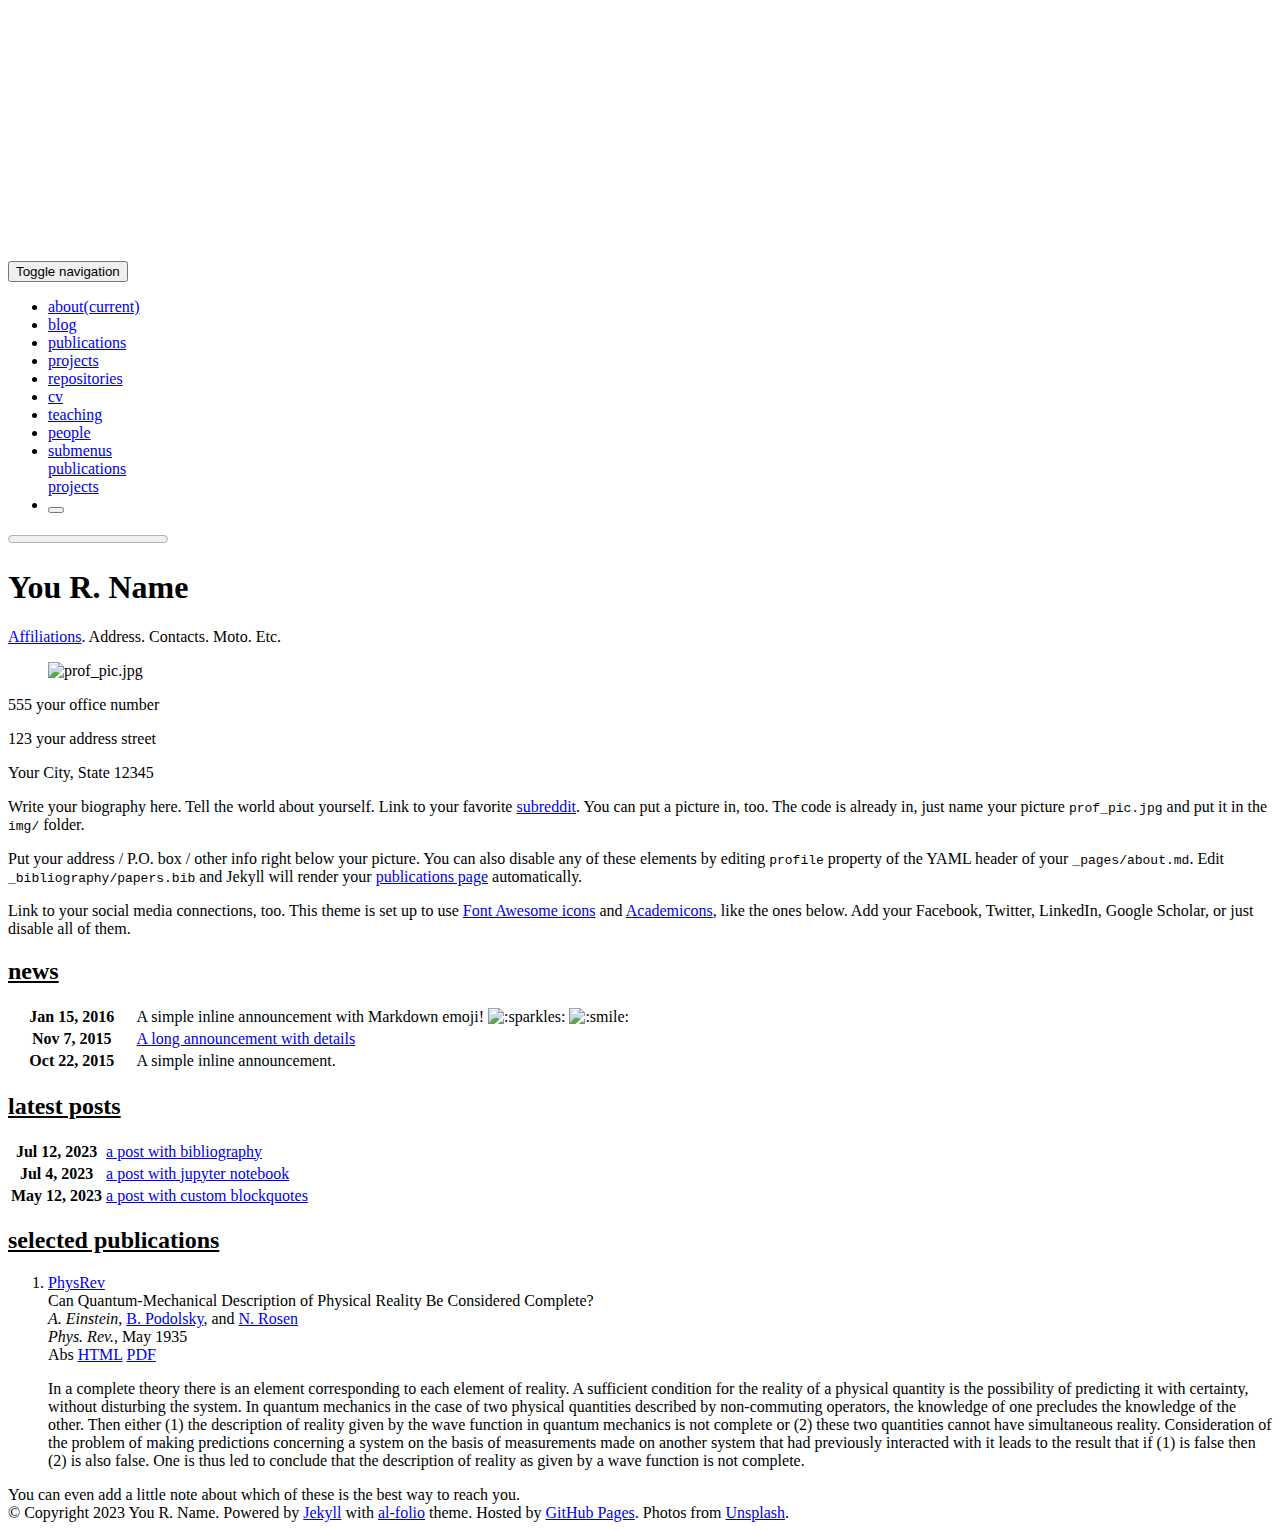
==== index.html @ 7348db13 "Deploying to gh-pages from @ kewang-math/kewang-math.github.io@baa4713fd10c6545c10f27c3021b9a9dde876" ====
<!DOCTYPE html> <html lang="en"> <head> <meta http-equiv="Content-Type" content="text/html; charset=UTF-8"> <meta charset="utf-8"> <meta name="viewport" content="width=device-width, initial-scale=1, shrink-to-fit=no"> <meta http-equiv="X-UA-Compatible" content="IE=edge"> <title>You R. Name</title> <meta name="author" content="You R. Name"> <meta name="description" content="A simple, whitespace theme for academics. Based on [*folio](https://github.com/bogoli/-folio) design. "> <meta name="keywords" content="jekyll, jekyll-theme, academic-website, portfolio-website"> <link rel="stylesheet" href="/al-folio/assets/css/bootstrap.min.css?a4b3f509e79c54a512b890d73235ef04"> <link rel="stylesheet" href="https://cdn.jsdelivr.net/npm/mdbootstrap@4.20.0/css/mdb.min.css" integrity="sha256-jpjYvU3G3N6nrrBwXJoVEYI/0zw8htfFnhT9ljN3JJw=" crossorigin="anonymous"> <link defer rel="stylesheet" href="https://unpkg.com/bootstrap-table@1.22.1/dist/bootstrap-table.min.css"> <link rel="stylesheet" href="/al-folio/assets/css/academicons.min.css?f0b7046b84e425c55f3463ac249818f5"> <link rel="stylesheet" type="text/css" href="https://fonts.googleapis.com/css?family=Roboto:300,400,500,700|Roboto+Slab:100,300,400,500,700|Material+Icons"> <link rel="stylesheet" href="/al-folio/assets/css/jekyll-pygments-themes-github.css?19f3075a2d19613090fe9e16b564e1fe" media="" id="highlight_theme_light"> <link rel="shortcut icon" href="data:image/svg+xml,&lt;svg%20xmlns=%22http://www.w3.org/2000/svg%22%20viewBox=%220%200%20100%20100%22&gt;&lt;text%20y=%22.9em%22%20font-size=%2290%22&gt;%E2%9A%9B%EF%B8%8F&lt;/text&gt;&lt;/svg&gt;"> <link rel="stylesheet" href="/al-folio/assets/css/main.css?d41d8cd98f00b204e9800998ecf8427e"> <link rel="canonical" href="https://alshedivat.github.io/al-folio/"> <link rel="stylesheet" href="/al-folio/assets/css/jekyll-pygments-themes-native.css?e74e74bf055e5729d44a7d031a5ca6a5" media="none" id="highlight_theme_dark"> <script src="/al-folio/assets/js/theme.js?96d6b3e1c3604aca8b6134c7afdd5db6"></script> <script src="/al-folio/assets/js/dark_mode.js?9b17307bb950ffa2e34be0227f53558f"></script> </head> <body class="fixed-top-nav "> <header> <nav id="navbar" class="navbar navbar-light navbar-expand-sm fixed-top"> <div class="container"> <button class="navbar-toggler collapsed ml-auto" type="button" data-toggle="collapse" data-target="#navbarNav" aria-controls="navbarNav" aria-expanded="false" aria-label="Toggle navigation"> <span class="sr-only">Toggle navigation</span> <span class="icon-bar top-bar"></span> <span class="icon-bar middle-bar"></span> <span class="icon-bar bottom-bar"></span> </button> <div class="collapse navbar-collapse text-right" id="navbarNav"> <ul class="navbar-nav ml-auto flex-nowrap"> <li class="nav-item active"> <a class="nav-link" href="/al-folio/">about<span class="sr-only">(current)</span></a> </li> <li class="nav-item "> <a class="nav-link" href="/al-folio/blog/">blog</a> </li> <li class="nav-item "> <a class="nav-link" href="/al-folio/publications/">publications</a> </li> <li class="nav-item "> <a class="nav-link" href="/al-folio/projects/">projects</a> </li> <li class="nav-item "> <a class="nav-link" href="/al-folio/repositories/">repositories</a> </li> <li class="nav-item "> <a class="nav-link" href="/al-folio/cv/">cv</a> </li> <li class="nav-item "> <a class="nav-link" href="/al-folio/teaching/">teaching</a> </li> <li class="nav-item "> <a class="nav-link" href="/al-folio/people/">people</a> </li> <li class="nav-item dropdown "> <a class="nav-link dropdown-toggle" href="#" id="navbarDropdown" role="button" data-toggle="dropdown" aria-haspopup="true" aria-expanded="false">submenus</a> <div class="dropdown-menu dropdown-menu-right" aria-labelledby="navbarDropdown"> <a class="dropdown-item" href="/al-folio/publications/">publications</a> <div class="dropdown-divider"></div> <a class="dropdown-item" href="/al-folio/projects/">projects</a> </div> </li> <li class="toggle-container"> <button id="light-toggle" title="Change theme"> <i class="fas fa-moon"></i> <i class="fas fa-sun"></i> </button> </li> </ul> </div> </div> </nav> <progress id="progress" value="0"> <div class="progress-container"> <span class="progress-bar"></span> </div> </progress> </header> <div class="container mt-5"> <div class="post"> <header class="post-header"> <h1 class="post-title"> <span class="font-weight-bold">You</span> R. Name </h1> <p class="desc"><a href="#">Affiliations</a>. Address. Contacts. Moto. Etc.</p> </header> <article> <div class="profile float-right"> <figure> <picture> <source class="responsive-img-srcset" media="(max-width: 480px)" srcset="/al-folio/assets/img/prof_pic-480.webp"></source> <source class="responsive-img-srcset" media="(max-width: 800px)" srcset="/al-folio/assets/img/prof_pic-800.webp"></source> <source class="responsive-img-srcset" media="(max-width: 1400px)" srcset="/al-folio/assets/img/prof_pic-1400.webp"></source> <img src="/al-folio/assets/img/prof_pic.jpg?974957d202f671e4fa6700c04e68deae" class="img-fluid z-depth-1 rounded" width="auto" height="auto" alt="prof_pic.jpg" onerror="this.onerror=null; $('.responsive-img-srcset').remove();"> </picture> </figure> <div class="more-info"> <p>555 your office number</p> <p>123 your address street</p> <p>Your City, State 12345</p> </div> </div> <div class="clearfix"> <p>Write your biography here. Tell the world about yourself. Link to your favorite <a href="http://reddit.com" rel="external nofollow noopener" target="_blank">subreddit</a>. You can put a picture in, too. The code is already in, just name your picture <code class="language-plaintext highlighter-rouge">prof_pic.jpg</code> and put it in the <code class="language-plaintext highlighter-rouge">img/</code> folder.</p> <p>Put your address / P.O. box / other info right below your picture. You can also disable any of these elements by editing <code class="language-plaintext highlighter-rouge">profile</code> property of the YAML header of your <code class="language-plaintext highlighter-rouge">_pages/about.md</code>. Edit <code class="language-plaintext highlighter-rouge">_bibliography/papers.bib</code> and Jekyll will render your <a href="/al-folio/publications/">publications page</a> automatically.</p> <p>Link to your social media connections, too. This theme is set up to use <a href="http://fortawesome.github.io/Font-Awesome/" rel="external nofollow noopener" target="_blank">Font Awesome icons</a> and <a href="https://jpswalsh.github.io/academicons/" rel="external nofollow noopener" target="_blank">Academicons</a>, like the ones below. Add your Facebook, Twitter, LinkedIn, Google Scholar, or just disable all of them.</p> </div> <h2><a href="/al-folio/news/" style="color: inherit;">news</a></h2> <div class="news"> <div class="table-responsive"> <table class="table table-sm table-borderless"> <tr> <th scope="row" style="width: 20%">Jan 15, 2016</th> <td> A simple inline announcement with Markdown emoji! <img class="emoji" title=":sparkles:" alt=":sparkles:" src="https://github.githubassets.com/images/icons/emoji/unicode/2728.png" height="20" width="20"> <img class="emoji" title=":smile:" alt=":smile:" src="https://github.githubassets.com/images/icons/emoji/unicode/1f604.png" height="20" width="20"> </td> </tr> <tr> <th scope="row" style="width: 20%">Nov 7, 2015</th> <td> <a class="news-title" href="/al-folio/news/announcement_2/">A long announcement with details</a> </td> </tr> <tr> <th scope="row" style="width: 20%">Oct 22, 2015</th> <td> A simple inline announcement. </td> </tr> </table> </div> </div> <h2><a href="/al-folio/blog/" style="color: inherit;">latest posts</a></h2> <div class="news"> <div class="table-responsive" style="max-height: 60vw"> <table class="table table-sm table-borderless"> <tr> <th scope="row" style="width: 20%">Jul 12, 2023</th> <td> <a class="news-title" href="/al-folio/blog/2023/post-bibliography/">a post with bibliography</a> </td> </tr> <tr> <th scope="row" style="width: 20%">Jul 4, 2023</th> <td> <a class="news-title" href="/al-folio/blog/2023/jupyter-notebook/">a post with jupyter notebook</a> </td> </tr> <tr> <th scope="row" style="width: 20%">May 12, 2023</th> <td> <a class="news-title" href="/al-folio/blog/2023/custom-blockquotes/">a post with custom blockquotes</a> </td> </tr> </table> </div> </div> <h2><a href="/al-folio/publications/" style="color: inherit;">selected publications</a></h2> <div class="publications"> <ol class="bibliography"><li> <div class="row"> <div class="col-sm-2 abbr"><abbr class="badge"><a href="https://journals.aps.org/" rel="external nofollow noopener" target="_blank">PhysRev</a></abbr></div> <div id="PhysRev.47.777" class="col-sm-8"> <div class="title">Can Quantum-Mechanical Description of Physical Reality Be Considered Complete?</div> <div class="author"> <em>A. Einstein</em>, <a href="https://en.wikipedia.org/wiki/Boris_Podolsky" rel="external nofollow noopener" target="_blank">B. Podolsky</a>, and <a href="https://en.wikipedia.org/wiki/Nathan_Rosen" rel="external nofollow noopener" target="_blank">N. Rosen</a> </div> <div class="periodical"> <em>Phys. Rev.</em>, May 1935 </div> <div class="periodical"> </div> <div class="links"> <a class="abstract btn btn-sm z-depth-0" role="button">Abs</a> <a href="https://journals.aps.org/pr/abstract/10.1103/PhysRev.47.777" class="btn btn-sm z-depth-0" role="button" rel="external nofollow noopener" target="_blank">HTML</a> <a href="/al-folio/assets/pdf/example_pdf.pdf" class="btn btn-sm z-depth-0" role="button">PDF</a> </div> <div class="badges"> <span class="altmetric-embed" data-hide-no-mentions="true" data-hide-less-than="15" data-badge-type="2" data-badge-popover="right" data-doi="10.1103/PhysRev.47.777"></span> <span class="__dimensions_badge_embed__" data-doi="10.1103/PhysRev.47.777" data-hide-zero-citations="true" data-style="small_rectangle" data-legend="hover-right" style="margin-bottom: 3px;"></span> </div> <div class="abstract hidden"> <p>In a complete theory there is an element corresponding to each element of reality. A sufficient condition for the reality of a physical quantity is the possibility of predicting it with certainty, without disturbing the system. In quantum mechanics in the case of two physical quantities described by non-commuting operators, the knowledge of one precludes the knowledge of the other. Then either (1) the description of reality given by the wave function in quantum mechanics is not complete or (2) these two quantities cannot have simultaneous reality. Consideration of the problem of making predictions concerning a system on the basis of measurements made on another system that had previously interacted with it leads to the result that if (1) is false then (2) is also false. One is thus led to conclude that the description of reality as given by a wave function is not complete.</p> </div> </div> </div> </li></ol> </div> <div class="social"> <div class="contact-icons"> <a href="mailto:%79%6F%75@%65%78%61%6D%70%6C%65.%63%6F%6D" title="email"><i class="fas fa-envelope"></i></a> <a href="/al-folio/feed.xml" title="RSS Feed"><i class="fas fa-rss-square"></i></a> </div> <div class="contact-note"> You can even add a little note about which of these is the best way to reach you. </div> </div> </article> </div> </div> <footer class="fixed-bottom"> <div class="container mt-0"> © Copyright 2023 You R. Name. Powered by <a href="https://jekyllrb.com/" target="_blank" rel="external nofollow noopener">Jekyll</a> with <a href="https://github.com/alshedivat/al-folio" rel="external nofollow noopener" target="_blank">al-folio</a> theme. Hosted by <a href="https://pages.github.com/" target="_blank" rel="external nofollow noopener">GitHub Pages</a>. Photos from <a href="https://unsplash.com" target="_blank" rel="external nofollow noopener">Unsplash</a>. </div> </footer> <script src="https://cdn.jsdelivr.net/npm/jquery@3.6.0/dist/jquery.min.js" integrity="sha256-/xUj+3OJU5yExlq6GSYGSHk7tPXikynS7ogEvDej/m4=" crossorigin="anonymous"></script> <script src="/al-folio/assets/js/bootstrap.bundle.min.js"></script> <script src="https://cdn.jsdelivr.net/npm/mdbootstrap@4.20.0/js/mdb.min.js" integrity="sha256-NdbiivsvWt7VYCt6hYNT3h/th9vSTL4EDWeGs5SN3DA=" crossorigin="anonymous"></script> <script defer src="https://cdn.jsdelivr.net/npm/masonry-layout@4.2.2/dist/masonry.pkgd.min.js" integrity="sha256-Nn1q/fx0H7SNLZMQ5Hw5JLaTRZp0yILA/FRexe19VdI=" crossorigin="anonymous"></script> <script defer src="https://cdn.jsdelivr.net/npm/imagesloaded@4/imagesloaded.pkgd.min.js"></script> <script defer src="/al-folio/assets/js/masonry.js" type="text/javascript"></script> <script defer src="https://cdn.jsdelivr.net/npm/medium-zoom@1.0.8/dist/medium-zoom.min.js" integrity="sha256-7PhEpEWEW0XXQ0k6kQrPKwuoIomz8R8IYyuU1Qew4P8=" crossorigin="anonymous"></script> <script defer src="/al-folio/assets/js/zoom.js?7b30caa5023af4af8408a472dc4e1ebb"></script> <script defer src="https://unpkg.com/bootstrap-table@1.22.1/dist/bootstrap-table.min.js"></script> <script src="/al-folio/assets/js/no_defer.js?d633890033921b33e0ceb13d22340a9c"></script> <script defer src="/al-folio/assets/js/common.js?acdb9690d7641b2f8d40529018c71a01"></script> <script defer src="/al-folio/assets/js/copy_code.js?c9d9dd48933de3831b3ee5ec9c209cac" type="text/javascript"></script> <script async src="https://d1bxh8uas1mnw7.cloudfront.net/assets/embed.js"></script> <script async src="https://badge.dimensions.ai/badge.js"></script> <script type="text/javascript">window.MathJax={tex:{tags:"ams"}};</script> <script defer type="text/javascript" id="MathJax-script" src="https://cdn.jsdelivr.net/npm/mathjax@3.2.0/es5/tex-mml-chtml.js"></script> <script defer src="https://polyfill.io/v3/polyfill.min.js?features=es6"></script> <script type="text/javascript">function progressBarSetup(){"max"in document.createElement("progress")?(initializeProgressElement(),$(document).on("scroll",function(){progressBar.attr({value:getCurrentScrollPosition()})}),$(window).on("resize",initializeProgressElement)):(resizeProgressBar(),$(document).on("scroll",resizeProgressBar),$(window).on("resize",resizeProgressBar))}function getCurrentScrollPosition(){return $(window).scrollTop()}function initializeProgressElement(){let e=$("#navbar").outerHeight(!0);$("body").css({"padding-top":e}),$("progress-container").css({"padding-top":e}),progressBar.css({top:e}),progressBar.attr({max:getDistanceToScroll(),value:getCurrentScrollPosition()})}function getDistanceToScroll(){return $(document).height()-$(window).height()}function resizeProgressBar(){progressBar.css({width:getWidthPercentage()+"%"})}function getWidthPercentage(){return getCurrentScrollPosition()/getDistanceToScroll()*100}const progressBar=$("#progress");window.onload=function(){setTimeout(progressBarSetup,50)};</script> </body> </html>
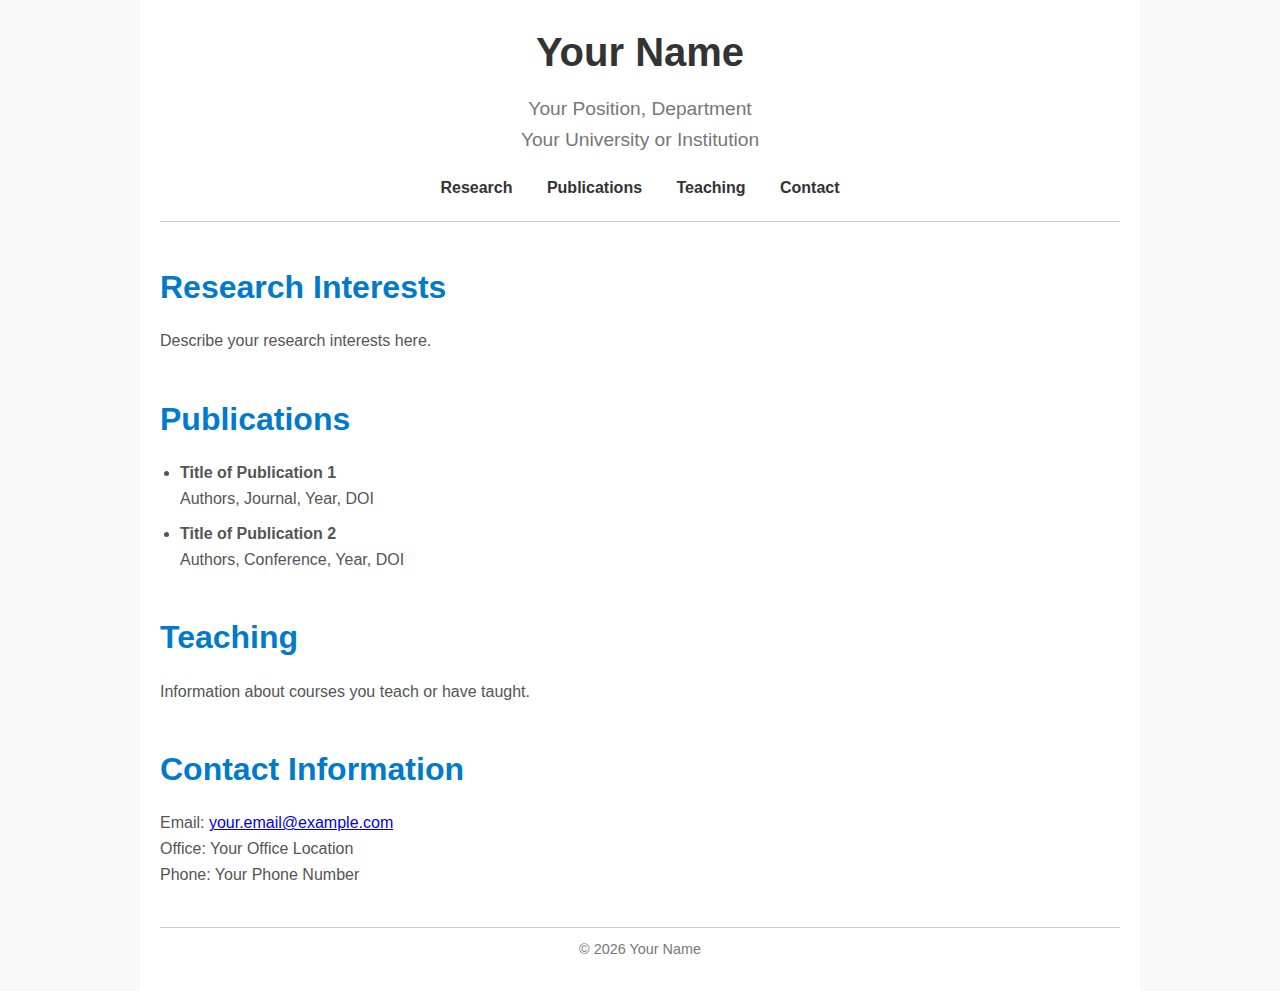
==== commit a7241792: "Create index.html" ====
--- a/index.html
+++ b/index.html
@@ -1 +1,62 @@
-<!DOCTYPE html> <html lang="en"> <head> <meta http-equiv="Content-Type" content="text/html; charset=UTF-8"> <meta charset="utf-8"> <meta name="viewport" content="width=device-width, initial-scale=1, shrink-to-fit=no"> <meta http-equiv="X-UA-Compatible" content="IE=edge"> <title>You R. Name</title> <meta name="author" content="You R. Name"> <meta name="description" content="A simple, whitespace theme for academics. Based on [*folio](https://github.com/bogoli/-folio) design. "> <meta name="keywords" content="jekyll, jekyll-theme, academic-website, portfolio-website"> <link rel="stylesheet" href="/al-folio/assets/css/bootstrap.min.css?a4b3f509e79c54a512b890d73235ef04"> <link rel="stylesheet" href="https://cdn.jsdelivr.net/npm/mdbootstrap@4.20.0/css/mdb.min.css" integrity="sha256-jpjYvU3G3N6nrrBwXJoVEYI/0zw8htfFnhT9ljN3JJw=" crossorigin="anonymous"> <link defer rel="stylesheet" href="https://unpkg.com/bootstrap-table@1.22.1/dist/bootstrap-table.min.css"> <link rel="stylesheet" href="/al-folio/assets/css/academicons.min.css?f0b7046b84e425c55f3463ac249818f5"> <link rel="stylesheet" type="text/css" href="https://fonts.googleapis.com/css?family=Roboto:300,400,500,700|Roboto+Slab:100,300,400,500,700|Material+Icons"> <link rel="stylesheet" href="/al-folio/assets/css/jekyll-pygments-themes-github.css?19f3075a2d19613090fe9e16b564e1fe" media="" id="highlight_theme_light"> <link rel="shortcut icon" href="data:image/svg+xml,&lt;svg%20xmlns=%22http://www.w3.org/2000/svg%22%20viewBox=%220%200%20100%20100%22&gt;&lt;text%20y=%22.9em%22%20font-size=%2290%22&gt;%E2%9A%9B%EF%B8%8F&lt;/text&gt;&lt;/svg&gt;"> <link rel="stylesheet" href="/al-folio/assets/css/main.css?d41d8cd98f00b204e9800998ecf8427e"> <link rel="canonical" href="https://alshedivat.github.io/al-folio/"> <link rel="stylesheet" href="/al-folio/assets/css/jekyll-pygments-themes-native.css?e74e74bf055e5729d44a7d031a5ca6a5" media="none" id="highlight_theme_dark"> <script src="/al-folio/assets/js/theme.js?96d6b3e1c3604aca8b6134c7afdd5db6"></script> <script src="/al-folio/assets/js/dark_mode.js?9b17307bb950ffa2e34be0227f53558f"></script> </head> <body class="fixed-top-nav "> <header> <nav id="navbar" class="navbar navbar-light navbar-expand-sm fixed-top"> <div class="container"> <button class="navbar-toggler collapsed ml-auto" type="button" data-toggle="collapse" data-target="#navbarNav" aria-controls="navbarNav" aria-expanded="false" aria-label="Toggle navigation"> <span class="sr-only">Toggle navigation</span> <span class="icon-bar top-bar"></span> <span class="icon-bar middle-bar"></span> <span class="icon-bar bottom-bar"></span> </button> <div class="collapse navbar-collapse text-right" id="navbarNav"> <ul class="navbar-nav ml-auto flex-nowrap"> <li class="nav-item active"> <a class="nav-link" href="/al-folio/">about<span class="sr-only">(current)</span></a> </li> <li class="nav-item "> <a class="nav-link" href="/al-folio/blog/">blog</a> </li> <li class="nav-item "> <a class="nav-link" href="/al-folio/publications/">publications</a> </li> <li class="nav-item "> <a class="nav-link" href="/al-folio/projects/">projects</a> </li> <li class="nav-item "> <a class="nav-link" href="/al-folio/repositories/">repositories</a> </li> <li class="nav-item "> <a class="nav-link" href="/al-folio/cv/">cv</a> </li> <li class="nav-item "> <a class="nav-link" href="/al-folio/teaching/">teaching</a> </li> <li class="nav-item "> <a class="nav-link" href="/al-folio/people/">people</a> </li> <li class="nav-item dropdown "> <a class="nav-link dropdown-toggle" href="#" id="navbarDropdown" role="button" data-toggle="dropdown" aria-haspopup="true" aria-expanded="false">submenus</a> <div class="dropdown-menu dropdown-menu-right" aria-labelledby="navbarDropdown"> <a class="dropdown-item" href="/al-folio/publications/">publications</a> <div class="dropdown-divider"></div> <a class="dropdown-item" href="/al-folio/projects/">projects</a> </div> </li> <li class="toggle-container"> <button id="light-toggle" title="Change theme"> <i class="fas fa-moon"></i> <i class="fas fa-sun"></i> </button> </li> </ul> </div> </div> </nav> <progress id="progress" value="0"> <div class="progress-container"> <span class="progress-bar"></span> </div> </progress> </header> <div class="container mt-5"> <div class="post"> <header class="post-header"> <h1 class="post-title"> <span class="font-weight-bold">You</span> R. Name </h1> <p class="desc"><a href="#">Affiliations</a>. Address. Contacts. Moto. Etc.</p> </header> <article> <div class="profile float-right"> <figure> <picture> <source class="responsive-img-srcset" media="(max-width: 480px)" srcset="/al-folio/assets/img/prof_pic-480.webp"></source> <source class="responsive-img-srcset" media="(max-width: 800px)" srcset="/al-folio/assets/img/prof_pic-800.webp"></source> <source class="responsive-img-srcset" media="(max-width: 1400px)" srcset="/al-folio/assets/img/prof_pic-1400.webp"></source> <img src="/al-folio/assets/img/prof_pic.jpg?974957d202f671e4fa6700c04e68deae" class="img-fluid z-depth-1 rounded" width="auto" height="auto" alt="prof_pic.jpg" onerror="this.onerror=null; $('.responsive-img-srcset').remove();"> </picture> </figure> <div class="more-info"> <p>555 your office number</p> <p>123 your address street</p> <p>Your City, State 12345</p> </div> </div> <div class="clearfix"> <p>Write your biography here. Tell the world about yourself. Link to your favorite <a href="http://reddit.com" rel="external nofollow noopener" target="_blank">subreddit</a>. You can put a picture in, too. The code is already in, just name your picture <code class="language-plaintext highlighter-rouge">prof_pic.jpg</code> and put it in the <code class="language-plaintext highlighter-rouge">img/</code> folder.</p> <p>Put your address / P.O. box / other info right below your picture. You can also disable any of these elements by editing <code class="language-plaintext highlighter-rouge">profile</code> property of the YAML header of your <code class="language-plaintext highlighter-rouge">_pages/about.md</code>. Edit <code class="language-plaintext highlighter-rouge">_bibliography/papers.bib</code> and Jekyll will render your <a href="/al-folio/publications/">publications page</a> automatically.</p> <p>Link to your social media connections, too. This theme is set up to use <a href="http://fortawesome.github.io/Font-Awesome/" rel="external nofollow noopener" target="_blank">Font Awesome icons</a> and <a href="https://jpswalsh.github.io/academicons/" rel="external nofollow noopener" target="_blank">Academicons</a>, like the ones below. Add your Facebook, Twitter, LinkedIn, Google Scholar, or just disable all of them.</p> </div> <h2><a href="/al-folio/news/" style="color: inherit;">news</a></h2> <div class="news"> <div class="table-responsive"> <table class="table table-sm table-borderless"> <tr> <th scope="row" style="width: 20%">Jan 15, 2016</th> <td> A simple inline announcement with Markdown emoji! <img class="emoji" title=":sparkles:" alt=":sparkles:" src="https://github.githubassets.com/images/icons/emoji/unicode/2728.png" height="20" width="20"> <img class="emoji" title=":smile:" alt=":smile:" src="https://github.githubassets.com/images/icons/emoji/unicode/1f604.png" height="20" width="20"> </td> </tr> <tr> <th scope="row" style="width: 20%">Nov 7, 2015</th> <td> <a class="news-title" href="/al-folio/news/announcement_2/">A long announcement with details</a> </td> </tr> <tr> <th scope="row" style="width: 20%">Oct 22, 2015</th> <td> A simple inline announcement. </td> </tr> </table> </div> </div> <h2><a href="/al-folio/blog/" style="color: inherit;">latest posts</a></h2> <div class="news"> <div class="table-responsive" style="max-height: 60vw"> <table class="table table-sm table-borderless"> <tr> <th scope="row" style="width: 20%">Jul 12, 2023</th> <td> <a class="news-title" href="/al-folio/blog/2023/post-bibliography/">a post with bibliography</a> </td> </tr> <tr> <th scope="row" style="width: 20%">Jul 4, 2023</th> <td> <a class="news-title" href="/al-folio/blog/2023/jupyter-notebook/">a post with jupyter notebook</a> </td> </tr> <tr> <th scope="row" style="width: 20%">May 12, 2023</th> <td> <a class="news-title" href="/al-folio/blog/2023/custom-blockquotes/">a post with custom blockquotes</a> </td> </tr> </table> </div> </div> <h2><a href="/al-folio/publications/" style="color: inherit;">selected publications</a></h2> <div class="publications"> <ol class="bibliography"><li> <div class="row"> <div class="col-sm-2 abbr"><abbr class="badge"><a href="https://journals.aps.org/" rel="external nofollow noopener" target="_blank">PhysRev</a></abbr></div> <div id="PhysRev.47.777" class="col-sm-8"> <div class="title">Can Quantum-Mechanical Description of Physical Reality Be Considered Complete?</div> <div class="author"> <em>A. Einstein</em>, <a href="https://en.wikipedia.org/wiki/Boris_Podolsky" rel="external nofollow noopener" target="_blank">B. Podolsky</a>, and <a href="https://en.wikipedia.org/wiki/Nathan_Rosen" rel="external nofollow noopener" target="_blank">N. Rosen</a> </div> <div class="periodical"> <em>Phys. Rev.</em>, May 1935 </div> <div class="periodical"> </div> <div class="links"> <a class="abstract btn btn-sm z-depth-0" role="button">Abs</a> <a href="https://journals.aps.org/pr/abstract/10.1103/PhysRev.47.777" class="btn btn-sm z-depth-0" role="button" rel="external nofollow noopener" target="_blank">HTML</a> <a href="/al-folio/assets/pdf/example_pdf.pdf" class="btn btn-sm z-depth-0" role="button">PDF</a> </div> <div class="badges"> <span class="altmetric-embed" data-hide-no-mentions="true" data-hide-less-than="15" data-badge-type="2" data-badge-popover="right" data-doi="10.1103/PhysRev.47.777"></span> <span class="__dimensions_badge_embed__" data-doi="10.1103/PhysRev.47.777" data-hide-zero-citations="true" data-style="small_rectangle" data-legend="hover-right" style="margin-bottom: 3px;"></span> </div> <div class="abstract hidden"> <p>In a complete theory there is an element corresponding to each element of reality. A sufficient condition for the reality of a physical quantity is the possibility of predicting it with certainty, without disturbing the system. In quantum mechanics in the case of two physical quantities described by non-commuting operators, the knowledge of one precludes the knowledge of the other. Then either (1) the description of reality given by the wave function in quantum mechanics is not complete or (2) these two quantities cannot have simultaneous reality. Consideration of the problem of making predictions concerning a system on the basis of measurements made on another system that had previously interacted with it leads to the result that if (1) is false then (2) is also false. One is thus led to conclude that the description of reality as given by a wave function is not complete.</p> </div> </div> </div> </li></ol> </div> <div class="social"> <div class="contact-icons"> <a href="mailto:%79%6F%75@%65%78%61%6D%70%6C%65.%63%6F%6D" title="email"><i class="fas fa-envelope"></i></a> <a href="/al-folio/feed.xml" title="RSS Feed"><i class="fas fa-rss-square"></i></a> </div> <div class="contact-note"> You can even add a little note about which of these is the best way to reach you. </div> </div> </article> </div> </div> <footer class="fixed-bottom"> <div class="container mt-0"> © Copyright 2023 You R. Name. Powered by <a href="https://jekyllrb.com/" target="_blank" rel="external nofollow noopener">Jekyll</a> with <a href="https://github.com/alshedivat/al-folio" rel="external nofollow noopener" target="_blank">al-folio</a> theme. Hosted by <a href="https://pages.github.com/" target="_blank" rel="external nofollow noopener">GitHub Pages</a>. Photos from <a href="https://unsplash.com" target="_blank" rel="external nofollow noopener">Unsplash</a>. </div> </footer> <script src="https://cdn.jsdelivr.net/npm/jquery@3.6.0/dist/jquery.min.js" integrity="sha256-/xUj+3OJU5yExlq6GSYGSHk7tPXikynS7ogEvDej/m4=" crossorigin="anonymous"></script> <script src="/al-folio/assets/js/bootstrap.bundle.min.js"></script> <script src="https://cdn.jsdelivr.net/npm/mdbootstrap@4.20.0/js/mdb.min.js" integrity="sha256-NdbiivsvWt7VYCt6hYNT3h/th9vSTL4EDWeGs5SN3DA=" crossorigin="anonymous"></script> <script defer src="https://cdn.jsdelivr.net/npm/masonry-layout@4.2.2/dist/masonry.pkgd.min.js" integrity="sha256-Nn1q/fx0H7SNLZMQ5Hw5JLaTRZp0yILA/FRexe19VdI=" crossorigin="anonymous"></script> <script defer src="https://cdn.jsdelivr.net/npm/imagesloaded@4/imagesloaded.pkgd.min.js"></script> <script defer src="/al-folio/assets/js/masonry.js" type="text/javascript"></script> <script defer src="https://cdn.jsdelivr.net/npm/medium-zoom@1.0.8/dist/medium-zoom.min.js" integrity="sha256-7PhEpEWEW0XXQ0k6kQrPKwuoIomz8R8IYyuU1Qew4P8=" crossorigin="anonymous"></script> <script defer src="/al-folio/assets/js/zoom.js?7b30caa5023af4af8408a472dc4e1ebb"></script> <script defer src="https://unpkg.com/bootstrap-table@1.22.1/dist/bootstrap-table.min.js"></script> <script src="/al-folio/assets/js/no_defer.js?d633890033921b33e0ceb13d22340a9c"></script> <script defer src="/al-folio/assets/js/common.js?acdb9690d7641b2f8d40529018c71a01"></script> <script defer src="/al-folio/assets/js/copy_code.js?c9d9dd48933de3831b3ee5ec9c209cac" type="text/javascript"></script> <script async src="https://d1bxh8uas1mnw7.cloudfront.net/assets/embed.js"></script> <script async src="https://badge.dimensions.ai/badge.js"></script> <script type="text/javascript">window.MathJax={tex:{tags:"ams"}};</script> <script defer type="text/javascript" id="MathJax-script" src="https://cdn.jsdelivr.net/npm/mathjax@3.2.0/es5/tex-mml-chtml.js"></script> <script defer src="https://polyfill.io/v3/polyfill.min.js?features=es6"></script> <script type="text/javascript">function progressBarSetup(){"max"in document.createElement("progress")?(initializeProgressElement(),$(document).on("scroll",function(){progressBar.attr({value:getCurrentScrollPosition()})}),$(window).on("resize",initializeProgressElement)):(resizeProgressBar(),$(document).on("scroll",resizeProgressBar),$(window).on("resize",resizeProgressBar))}function getCurrentScrollPosition(){return $(window).scrollTop()}function initializeProgressElement(){let e=$("#navbar").outerHeight(!0);$("body").css({"padding-top":e}),$("progress-container").css({"padding-top":e}),progressBar.css({top:e}),progressBar.attr({max:getDistanceToScroll(),value:getCurrentScrollPosition()})}function getDistanceToScroll(){return $(document).height()-$(window).height()}function resizeProgressBar(){progressBar.css({width:getWidthPercentage()+"%"})}function getWidthPercentage(){return getCurrentScrollPosition()/getDistanceToScroll()*100}const progressBar=$("#progress");window.onload=function(){setTimeout(progressBarSetup,50)};</script> </body> </html>+<!DOCTYPE html>
+<html lang="en">
+<head>
+    <meta charset="UTF-8">
+    <title>Your Name - Home</title>
+    <link rel="stylesheet" href="style.css">
+</head>
+<body>
+    <div class="container">
+        <header>
+            <h1>Your Name</h1>
+            <p>Your Position, Department</p>
+            <p>Your University or Institution</p>
+            <nav>
+                <ul>
+                    <li><a href="#research">Research</a></li>
+                    <li><a href="#publications">Publications</a></li>
+                    <li><a href="#teaching">Teaching</a></li>
+                    <li><a href="#contact">Contact</a></li>
+                </ul>
+            </nav>
+        </header>
+
+        <section id="research">
+            <h2>Research Interests</h2>
+            <p>Describe your research interests here.</p>
+        </section>
+
+        <section id="publications">
+            <h2>Publications</h2>
+            <ul>
+                <li><strong>Title of Publication 1</strong><br>
+                    Authors, Journal, Year, DOI</li>
+                <li><strong>Title of Publication 2</strong><br>
+                    Authors, Conference, Year, DOI</li>
+                <!-- Add more publications as needed -->
+            </ul>
+        </section>
+
+        <section id="teaching">
+            <h2>Teaching</h2>
+            <p>Information about courses you teach or have taught.</p>
+        </section>
+
+        <section id="contact">
+            <h2>Contact Information</h2>
+            <p>Email: <a href="mailto:your.email@example.com">your.email@example.com</a></p>
+            <p>Office: Your Office Location</p>
+            <p>Phone: Your Phone Number</p>
+        </section>
+
+        <footer>
+            <p>&copy; <span id="year"></span> Your Name</p>
+        </footer>
+    </div>
+
+    <script>
+        // Update the year automatically
+        document.getElementById('year').textContent = new Date().getFullYear();
+    </script>
+</body>
+</html>
--- a/style.css
+++ b/style.css
@@ -0,0 +1,115 @@
+/* Basic Reset */
+* {
+    margin: 0;
+    padding: 0;
+    box-sizing: border-box;
+}
+
+/* Body Styling */
+body {
+    font-family: 'Helvetica Neue', Arial, sans-serif;
+    line-height: 1.6;
+    color: #333;
+    background-color: #f9f9f9;
+}
+
+/* Container */
+.container {
+    width: 80%;
+    max-width: 1000px;
+    margin: 0 auto;
+    overflow: auto;
+    padding: 20px;
+    background-color: #fff;
+}
+
+/* Header */
+header {
+    text-align: center;
+    padding-bottom: 20px;
+    border-bottom: 1px solid #ccc;
+}
+
+header h1 {
+    font-size: 2.5em;
+    margin-bottom: 10px;
+}
+
+header p {
+    font-size: 1.2em;
+    color: #777;
+}
+
+nav ul {
+    list-style: none;
+    margin-top: 20px;
+}
+
+nav li {
+    display: inline;
+    margin: 0 15px;
+}
+
+nav a {
+    text-decoration: none;
+    color: #333;
+    font-weight: bold;
+}
+
+nav a:hover {
+    color: #007acc;
+}
+
+/* Sections */
+section {
+    margin: 40px 0;
+}
+
+section h2 {
+    font-size: 2em;
+    margin-bottom: 15px;
+    color: #007acc;
+}
+
+section p, section ul {
+    font-size: 1em;
+    color: #555;
+}
+
+section ul {
+    list-style-type: disc;
+    margin-left: 20px;
+}
+
+section ul li {
+    margin-bottom: 10px;
+}
+
+/* Footer */
+footer {
+    text-align: center;
+    padding: 10px 0;
+    border-top: 1px solid #ccc;
+    margin-top: 40px;
+    color: #777;
+}
+
+footer p {
+    font-size: 0.9em;
+}
+
+/* Responsive Design */
+@media (max-width: 600px) {
+    .container {
+        width: 95%;
+    }
+
+    header h1 {
+        font-size: 2em;
+    }
+
+    nav li {
+        display: block;
+        margin: 10px 0;
+    }
+}
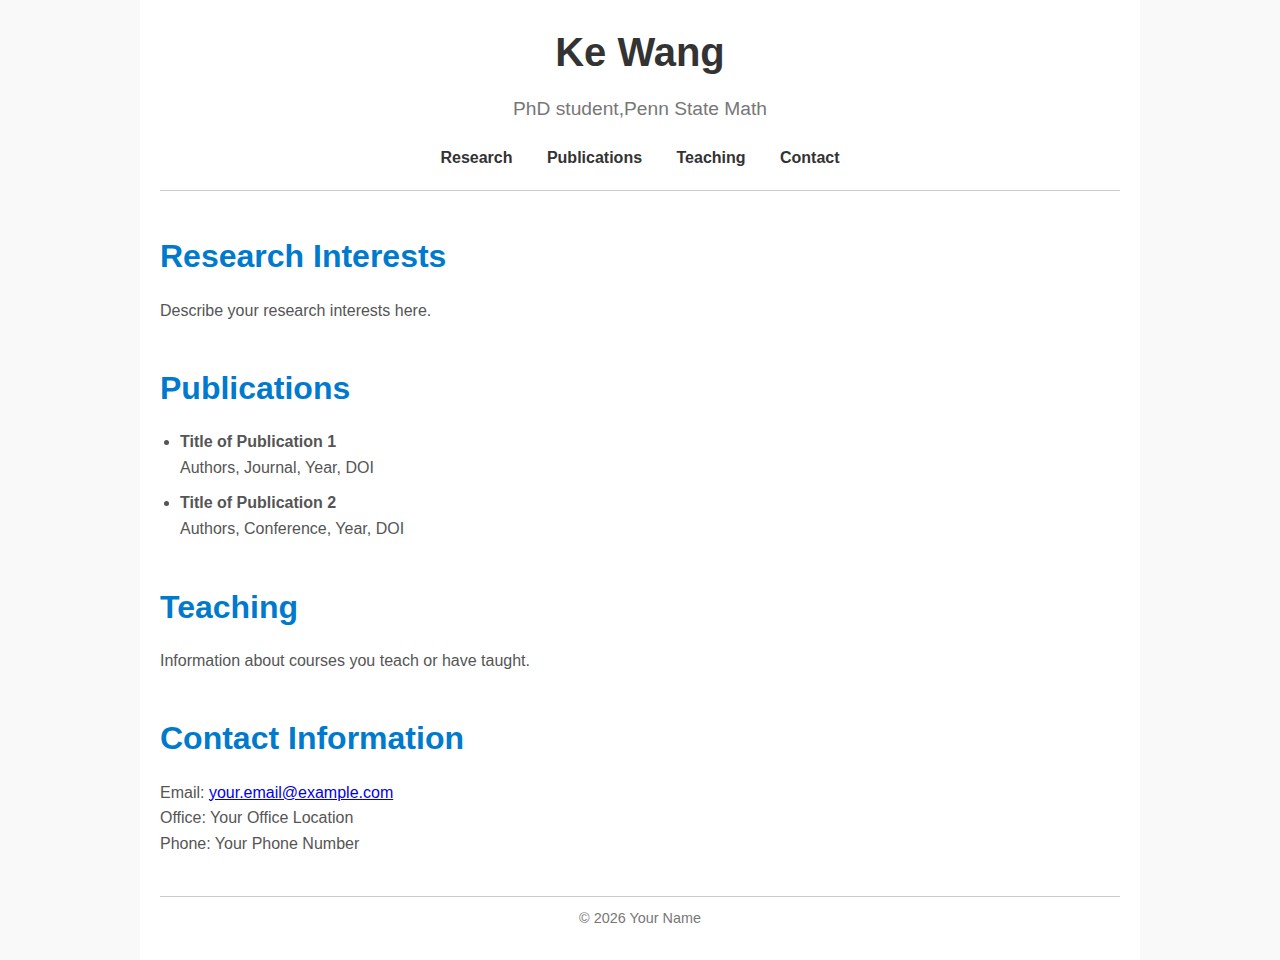
==== commit 7dcadb1a: "Update index.html" ====
--- a/index.html
+++ b/index.html
@@ -2,15 +2,15 @@
 <html lang="en">
 <head>
     <meta charset="UTF-8">
-    <title>Your Name - Home</title>
+    <title>Ke Wang - Home</title>
     <link rel="stylesheet" href="style.css">
 </head>
 <body>
     <div class="container">
         <header>
-            <h1>Your Name</h1>
-            <p>Your Position, Department</p>
-            <p>Your University or Institution</p>
+            <h1>Ke Wang</h1>
+            <p>PhD student,Penn State Math  </p>
+<!--             <p>Penn State Math </p> -->
             <nav>
                 <ul>
                     <li><a href="#research">Research</a></li>
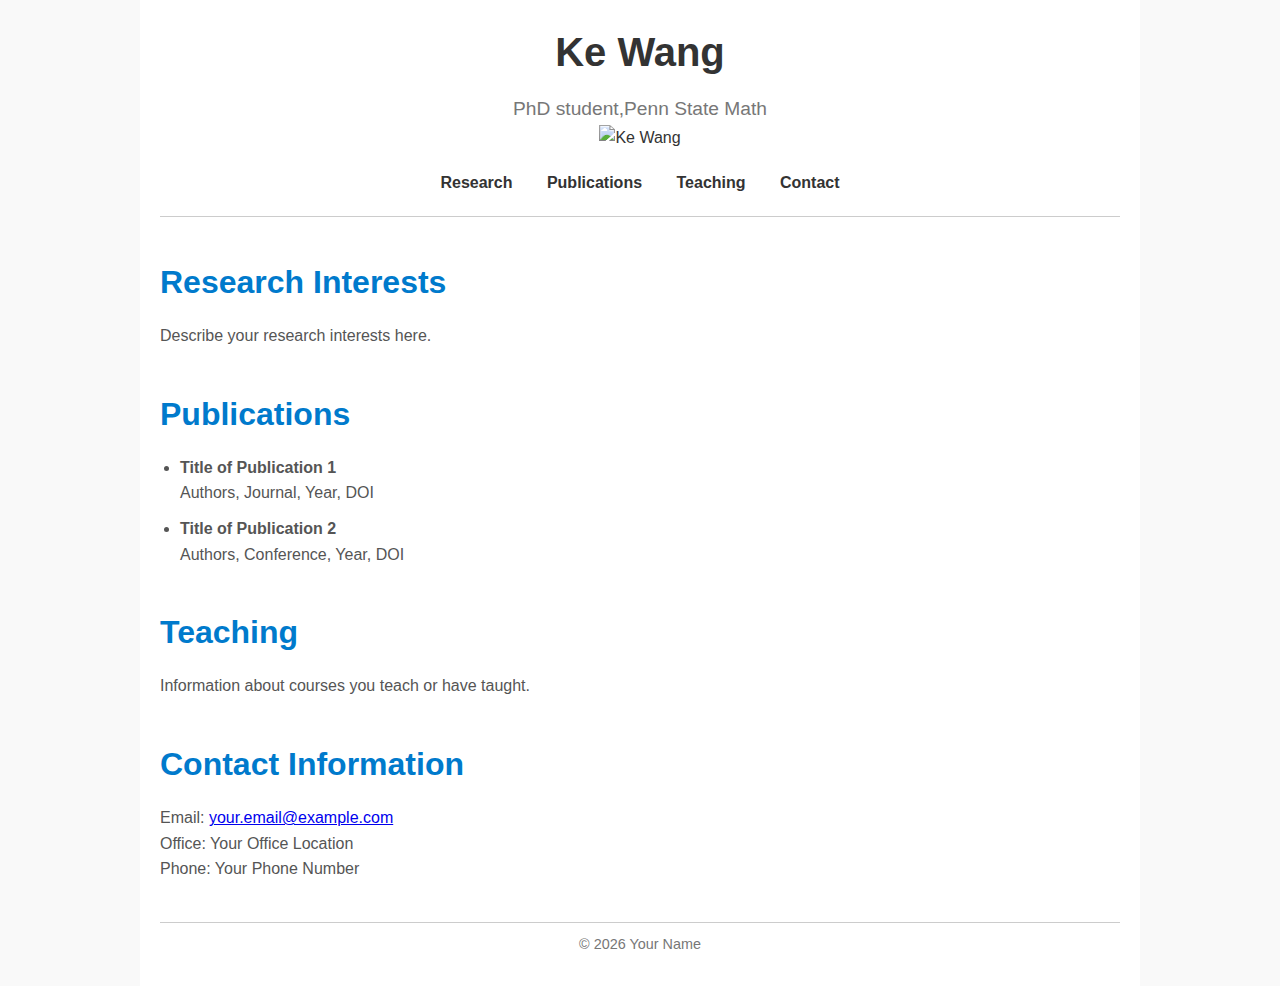
==== commit 118a6218: "Update index.html" ====
--- a/index.html
+++ b/index.html
@@ -10,6 +10,7 @@
         <header>
             <h1>Ke Wang</h1>
             <p>PhD student,Penn State Math  </p>
+            <img src="profile.jpg" alt="Ke Wang" class="profile-pic">
 <!--             <p>Penn State Math </p> -->
             <nav>
                 <ul>
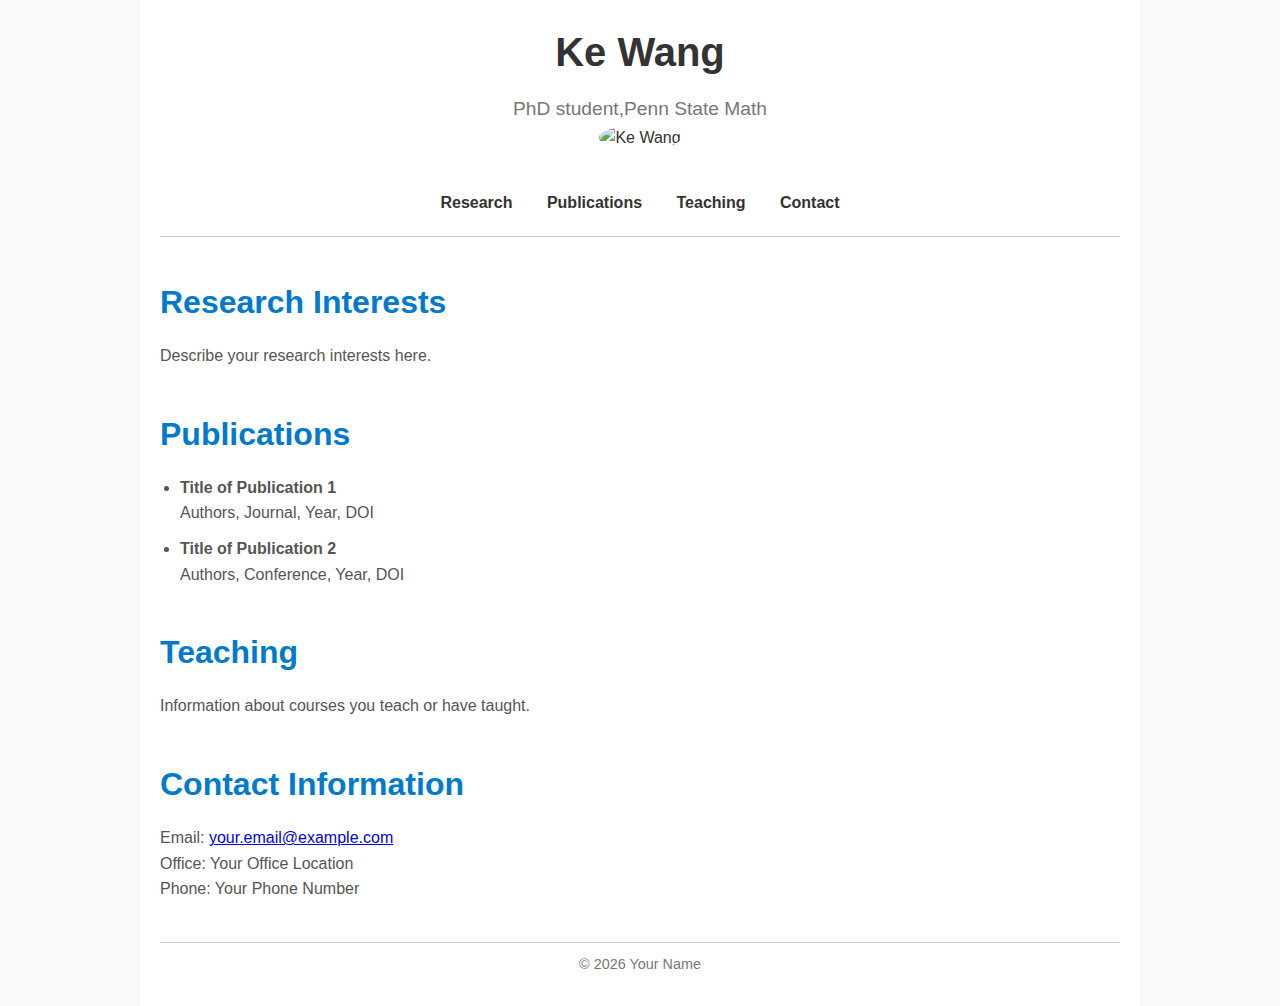
==== commit 9a0a85fa: "Update index.html" ====
--- a/index.html
+++ b/index.html
@@ -10,7 +10,7 @@
         <header>
             <h1>Ke Wang</h1>
             <p>PhD student,Penn State Math  </p>
-            <img src="profile.jpg" alt="Ke Wang" class="profile-pic">
+            <img src="IMG_3210.jpeg" alt="Ke Wang" class="profile-pic">
 <!--             <p>Penn State Math </p> -->
             <nav>
                 <ul>
--- a/style.css
+++ b/style.css
@@ -39,6 +39,15 @@
     font-size: 1.2em;
     color: #777;
 }
+
+.profile-pic {
+    width: 150px;
+    height: 150px;
+    border-radius: 50%;
+    object-fit: cover;
+    margin-bottom: 20px;
+}
+
 
 nav ul {
     list-style: none;
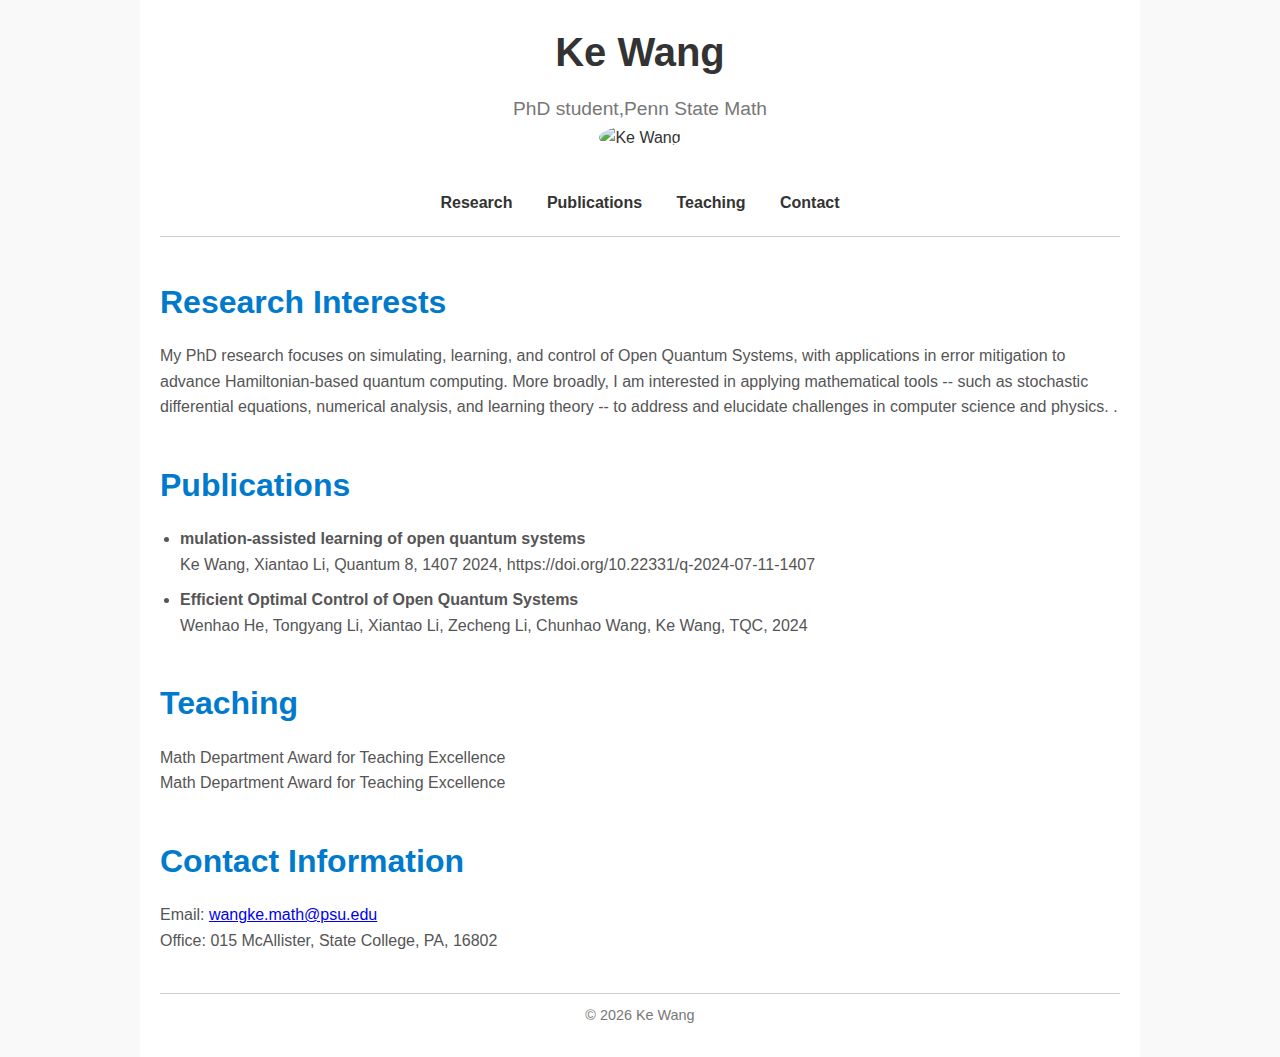
==== commit cfaaed31: "Update index.html" ====
--- a/index.html
+++ b/index.html
@@ -24,34 +24,37 @@
 
         <section id="research">
             <h2>Research Interests</h2>
-            <p>Describe your research interests here.</p>
+            <p>My PhD research focuses on simulating, learning, and control of Open Quantum Systems, with applications in error mitigation to advance Hamiltonian-based quantum computing. More broadly, I am interested in applying mathematical tools -- such as stochastic differential equations, numerical analysis, and learning theory -- to address and elucidate challenges in computer science and physics. .</p>
         </section>
 
         <section id="publications">
             <h2>Publications</h2>
             <ul>
-                <li><strong>Title of Publication 1</strong><br>
-                    Authors, Journal, Year, DOI</li>
-                <li><strong>Title of Publication 2</strong><br>
-                    Authors, Conference, Year, DOI</li>
+                <li><strong>mulation-assisted learning of open quantum systems</strong><br>
+                    Ke Wang, Xiantao Li, Quantum 8, 1407 2024, 
+https://doi.org/10.22331/q-2024-07-11-1407</li>
+                <li><strong>Efficient Optimal Control of Open Quantum
+Systems</strong><br>
+                    Wenhao He, Tongyang Li, Xiantao Li, Zecheng Li, Chunhao Wang, Ke Wang, TQC, 2024</li>
                 <!-- Add more publications as needed -->
             </ul>
         </section>
 
         <section id="teaching">
             <h2>Teaching</h2>
-            <p>Information about courses you teach or have taught.</p>
+            <p>Math Department Award for Teaching Excellence</p>
+            <p>Math Department Award for Teaching Excellence</p>
         </section>
 
         <section id="contact">
             <h2>Contact Information</h2>
-            <p>Email: <a href="mailto:your.email@example.com">your.email@example.com</a></p>
-            <p>Office: Your Office Location</p>
-            <p>Phone: Your Phone Number</p>
+            <p>Email: <a href="wangke.math@psu.edu">wangke.math@psu.edu</a></p>
+            <p>Office: 015 McAllister, State College, PA, 16802</p>
+<!--             <p>Phone: Your Phone Number</p> -->
         </section>
 
         <footer>
-            <p>&copy; <span id="year"></span> Your Name</p>
+            <p>&copy; <span id="year"></span> Ke Wang</p>
         </footer>
     </div>
 
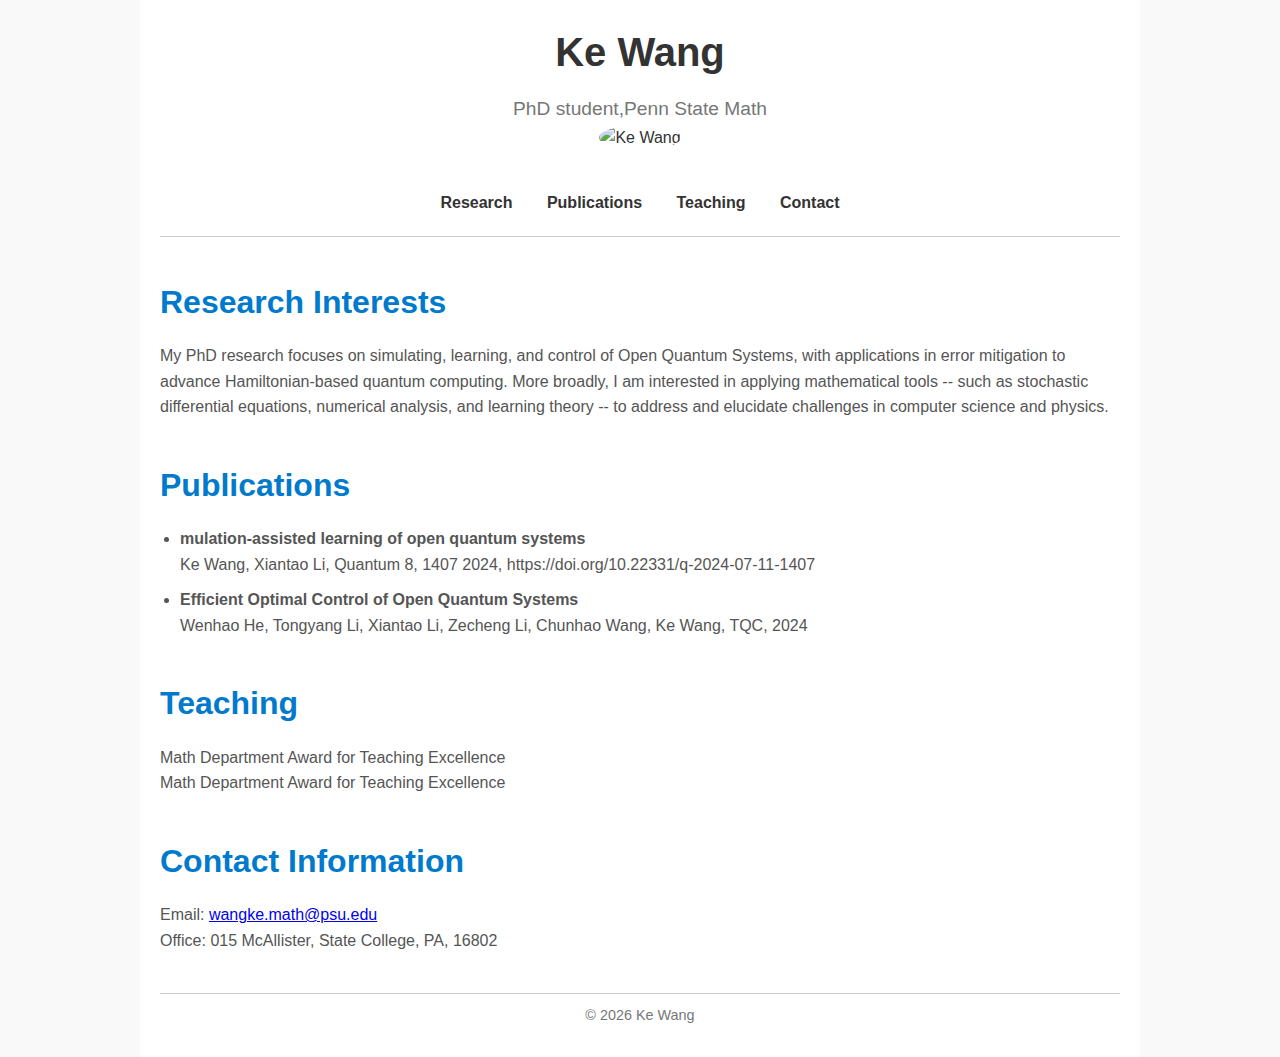
==== commit e2d35acf: "Update index.html" ====
--- a/index.html
+++ b/index.html
@@ -24,7 +24,7 @@
 
         <section id="research">
             <h2>Research Interests</h2>
-            <p>My PhD research focuses on simulating, learning, and control of Open Quantum Systems, with applications in error mitigation to advance Hamiltonian-based quantum computing. More broadly, I am interested in applying mathematical tools -- such as stochastic differential equations, numerical analysis, and learning theory -- to address and elucidate challenges in computer science and physics. .</p>
+            <p>My PhD research focuses on simulating, learning, and control of Open Quantum Systems, with applications in error mitigation to advance Hamiltonian-based quantum computing. More broadly, I am interested in applying mathematical tools -- such as stochastic differential equations, numerical analysis, and learning theory -- to address and elucidate challenges in computer science and physics.</p>
         </section>
 
         <section id="publications">
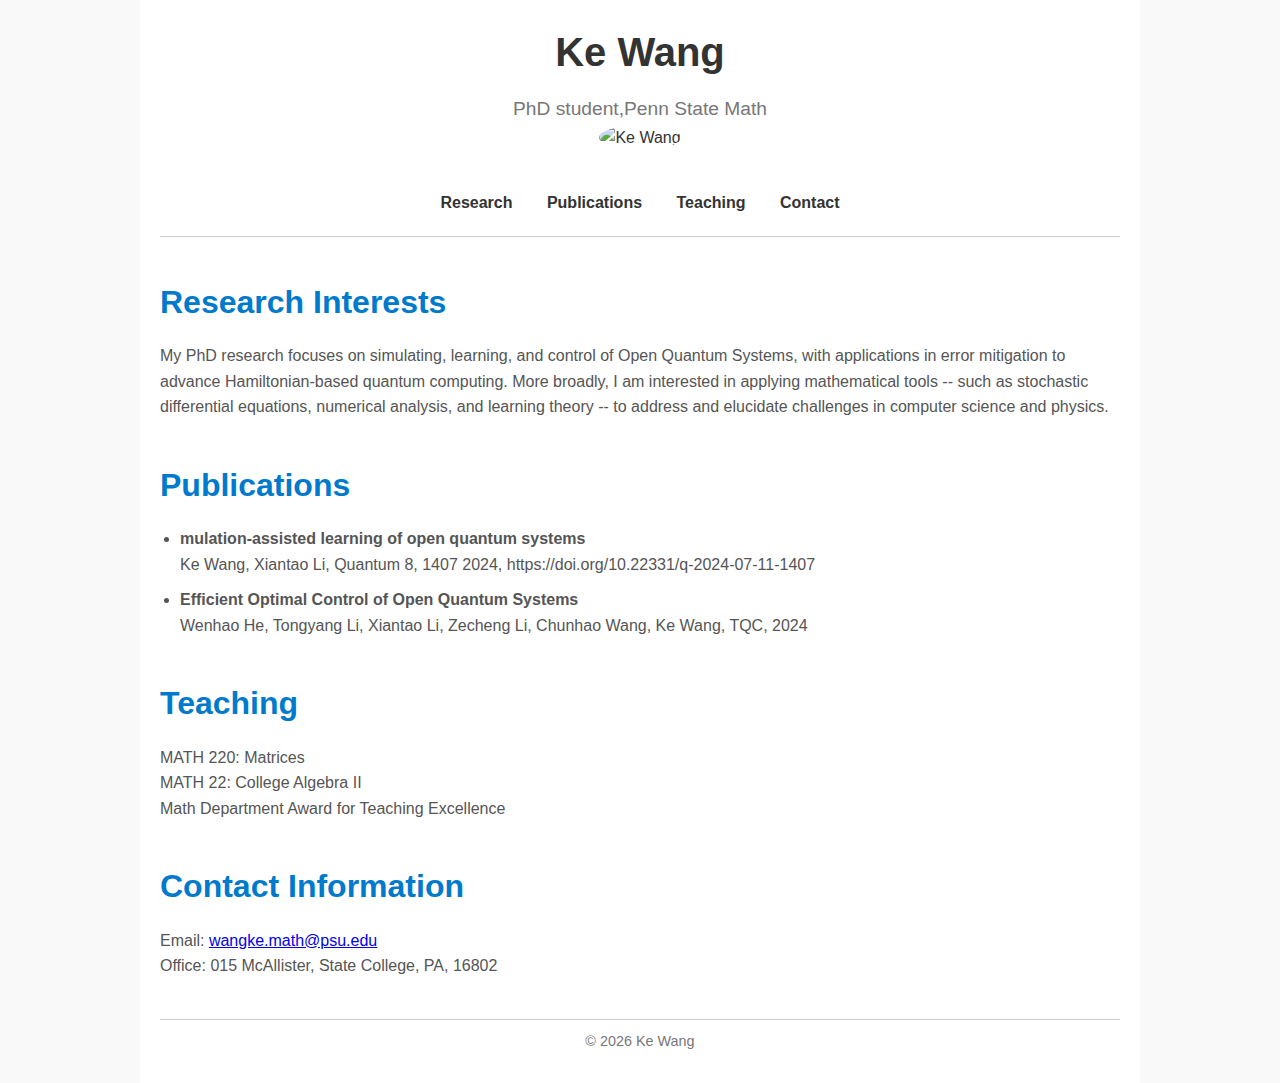
==== commit 8176c432: "Update index.html" ====
--- a/index.html
+++ b/index.html
@@ -42,7 +42,8 @@
 
         <section id="teaching">
             <h2>Teaching</h2>
-            <p>Math Department Award for Teaching Excellence</p>
+            <p>MATH 220: Matrices</p>
+            <p>MATH 22: College Algebra II</p>
             <p>Math Department Award for Teaching Excellence</p>
         </section>
 
